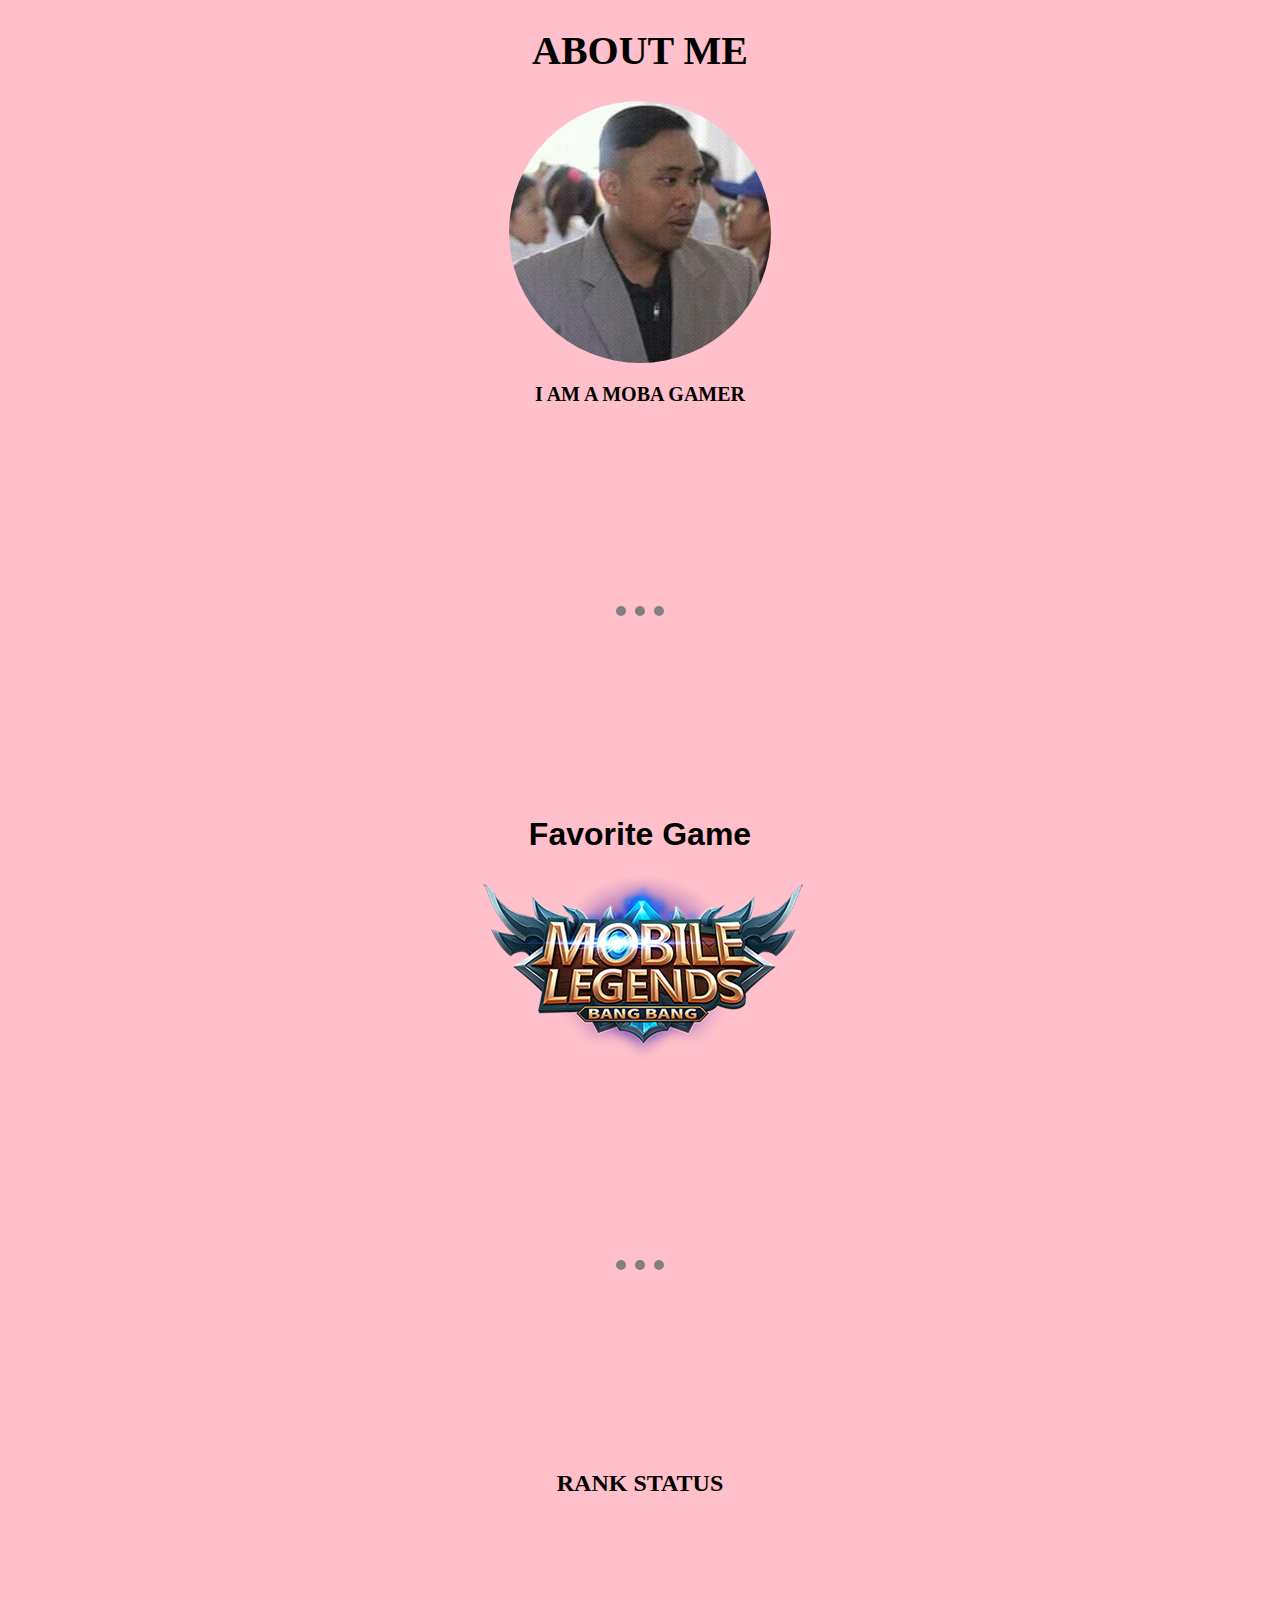
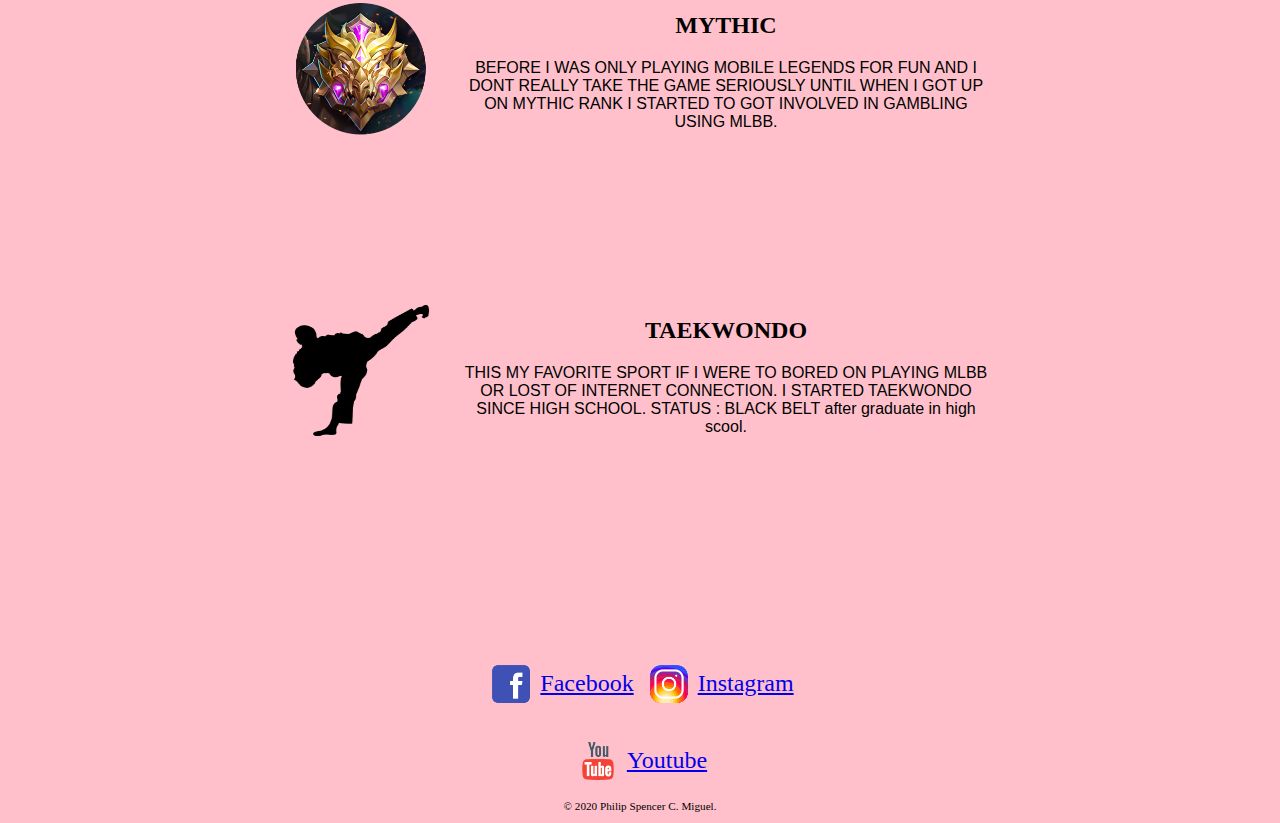
==== about.html @ 697c76f2 "Add files via upload" ====
<!DOCTYPE html>
<html lang="en">
<head>
    <meta charset="UTF-8">
    <meta name="viewport" content="width=device-width, initial-scale=1.0">
    <link rel="stylesheet" href="css.css">
    <title>About Me</title>
</head>
<body>
    <div class="top-container">
        <h1 style="text-align: center; font-weight: bold; font-family: 'Lobster', cursive; font-size: 40px;">ABOUT ME</h1>
        <img class="ChildProg" src="Prof.png" alt="ChildProg-img">
        <p style="text-align: center; font-weight: bold; font-family: 'Lobster', cursive; font-size: 20px;">I AM A MOBA GAMER</p>
        </div>
        <hr style="border-color: gray; border-style: dotted none none; border-width: 10px; width: 5%; margin-top: 200px; margin-bottom: 200px;">
        <h1>Favorite Game</h1>
        <div class="middle-container">
                <img src="Mobilelegends.png" alt="">
        <hr style="border-color: gray; border-style: dotted none none; border-width: 10px; width: 5%; margin-top: 200px; margin-bottom: 200px;">
            </body>
            <h2 style="text-align-last: center; font-family: 'Lobster', cursive;">RANK STATUS</h2>
            <br>
            <br>
            <br>
                <table class="skills-1" cellspacing="20" style="padding-left: 3cm; padding-right: 3cm;">
                  <tbody><tr>
                    <td>
                      <img class="skill" src="mythic.png" alt="c#-img" width="150" height="150">
                    </td>
                    <td>
                      <h2 class="skills_a" style="font-family: 'Lobster', cursive;">MYTHIC</h2>
                      <p class="skills_b">
                          BEFORE I WAS ONLY PLAYING MOBILE LEGENDS
                          FOR FUN AND I DONT REALLY TAKE THE GAME
                          SERIOUSLY UNTIL WHEN I GOT UP ON MYTHIC
                          RANK I STARTED TO GOT INVOLVED IN GAMBLING
                          USING MLBB.
                      </p>
                    </td>
                  </tr>
                </tbody></table>
            </head>
            <br>
            <br>
            <br>
            <br>
            <br>
            <br>
            <table class="skills-2" cellspacing="20" style="padding-left: 3cm; padding-right: 3cm;">
              <tbody><tr>
                <td>
                  <img class="skill" src="TAEK.png" alt="mlbb-img" width="150" height="150">
                </td>
                <td>
                  <h2 class="skills_a" style="font-family: 'Lobster', cursive;">TAEKWONDO</h2>
                  <p class="skills_b">
                    THIS MY FAVORITE SPORT IF I WERE
                    TO BORED ON PLAYING MLBB OR LOST
                    OF INTERNET CONNECTION. I STARTED
                    TAEKWONDO SINCE HIGH SCHOOL.
                    STATUS : BLACK BELT after graduate
                    in high scool.
                  </p>
                </td>
              </tr>
            </tbody></table>
        </div>
        <br>
        <br>
        <br>
        <br>
        <br>
        <br>
        <br>
        <br>
        <br>
        <br>
          <body style="padding-left: 3cm; padding-right: 3cm;">
        <div class="bottom-container" style="text-align: center; background-image: url(https://thumbs.gfycat.com/ExcellentCavernousHairstreakbutterfly-small.gif);font-family: 'Lobster', cursive; background-size: 100%; background-repeat: no-repeat;">
          <table style="margin: auto;">
            <tbody>
              <tr>
                <td>
                  <table>
                    <tbody>
                      <tr>
                        <td>
                          <img src="fb.png" alt="" width="50" height="50">
                        </td>
                        <td>
                          <a style="font-size: 150%;" class="footer-link" href="https://www.facebook.com/misgkie">Facebook</a>
                        </td>
                      </tr>
                    </tbody>
                  </table>
                </td>
                <td>
                  <table><tbody><tr>
                    <td>
                      <img src="insta.png" alt="" width="50" height="50">
                    </td>
                    <td>
                      <a style="font-size: 150%;" class="footer-link" href="https://www.instagram.com/spencermigs/">Instagram</a>
                    </td>
                  </tr></tbody></table>
                </td>
              </tr>
            </tbody>
          </table>
                  <br>
                  <table style="margin: auto;">
                    <tbody><tr>
                      <td>
                       <img src="yt.png" alt="" width="50" height="50"> 
                      </td>
                      <td>
                        <a style="font-size: 150%;" class="footer-link" href="https://www.youtube.com/channel/UCJmM-uK0DPaV9AdHuq7a2xA?view_as=subscriber">Youtube</a>
                      </td>
                    </tr></tbody>
                  </table>
            <p class="copyright" style="font-size: 70%;">© 2020 Philip Spencer C. Miguel.</p>
        </div>
</body>
</html>
---- css.css ----
body {
    width: 977px;
    margin: 0 auto;
    text-align: center;
    font-family: "Merriweather Sans", sans-serif;
    background-color: pink;
  }
  h1, p, h2 {
    display: block;
  }
  h3{
    text-align: center;
    font-size: xx-large;
  }
  img {
    display: block;
    margin-left: auto;
    margin-right: auto;
  }
  ul {
    list-style-type: none;
    margin: 0;
    padding: 0;
    overflow: hidden;
    background-color: #333;
    font-family: 'Lobster', cursive;
  }
  
  li {
    display: inline;
    margin: 0 0 0 50px;
    width: 100px;
  }
  
  li a, .dropbtn {
    display: inline-block;
    color: white;
    text-align: center;
    padding: 14px 16px;
    text-decoration: none;
  }
  
  li a:hover, .dropdown:hover .dropbtn {
    background-color: red;
  }
  
  li.dropdown {
    display: inline-block;
  }
  
  .dropdown-content {
    display: none;
    position: absolute;
    background-color: #f9f9f9;
    min-width: 160px;
    box-shadow: 0px 8px 16px 0px rgba(0,0,0,0.2);
    z-index: 1;
  }
  
  .dropdown-content a {
    color: black;
    padding: 12px 16px;
    text-decoration: none;
    display: block;
    text-align: left;
  }
  
  .dropdown-content a:hover {background-color: #f1f1f1;}
  
  .dropdown:hover .dropdown-content {
    display: block;
  }
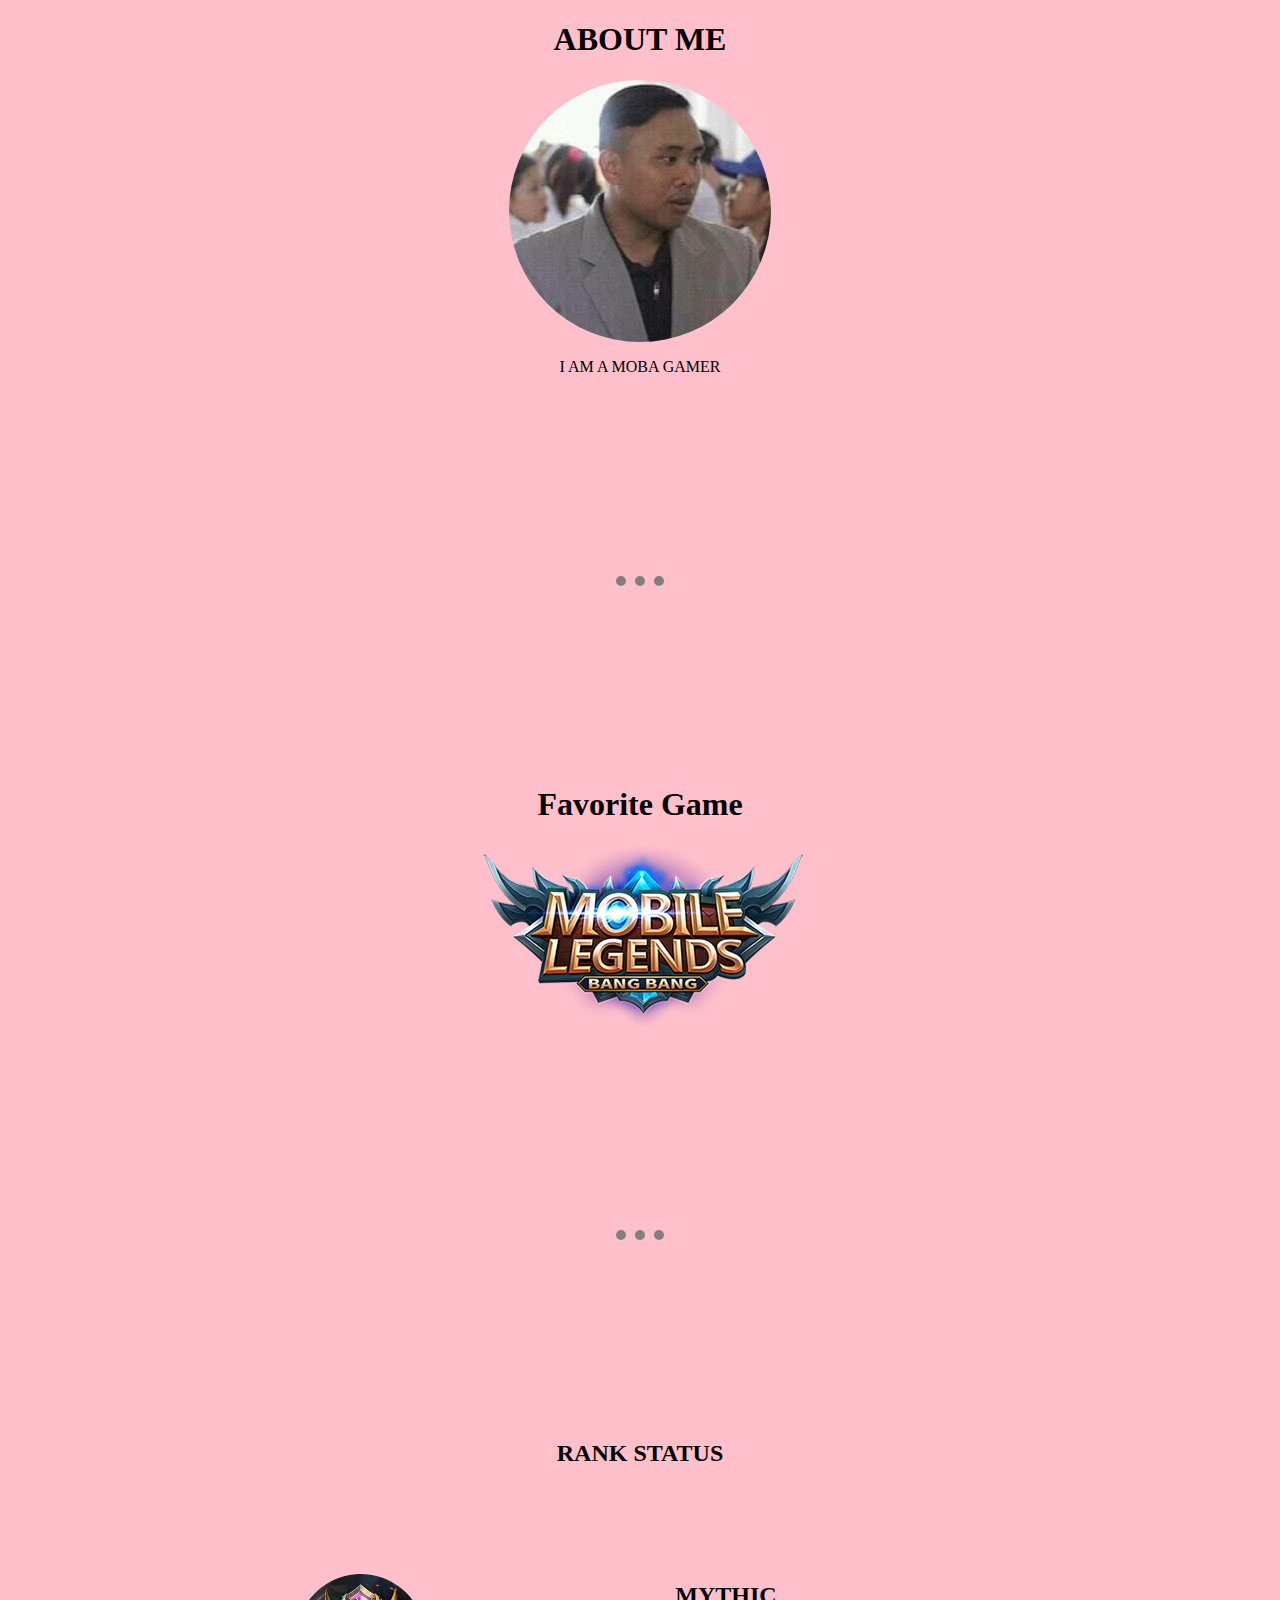
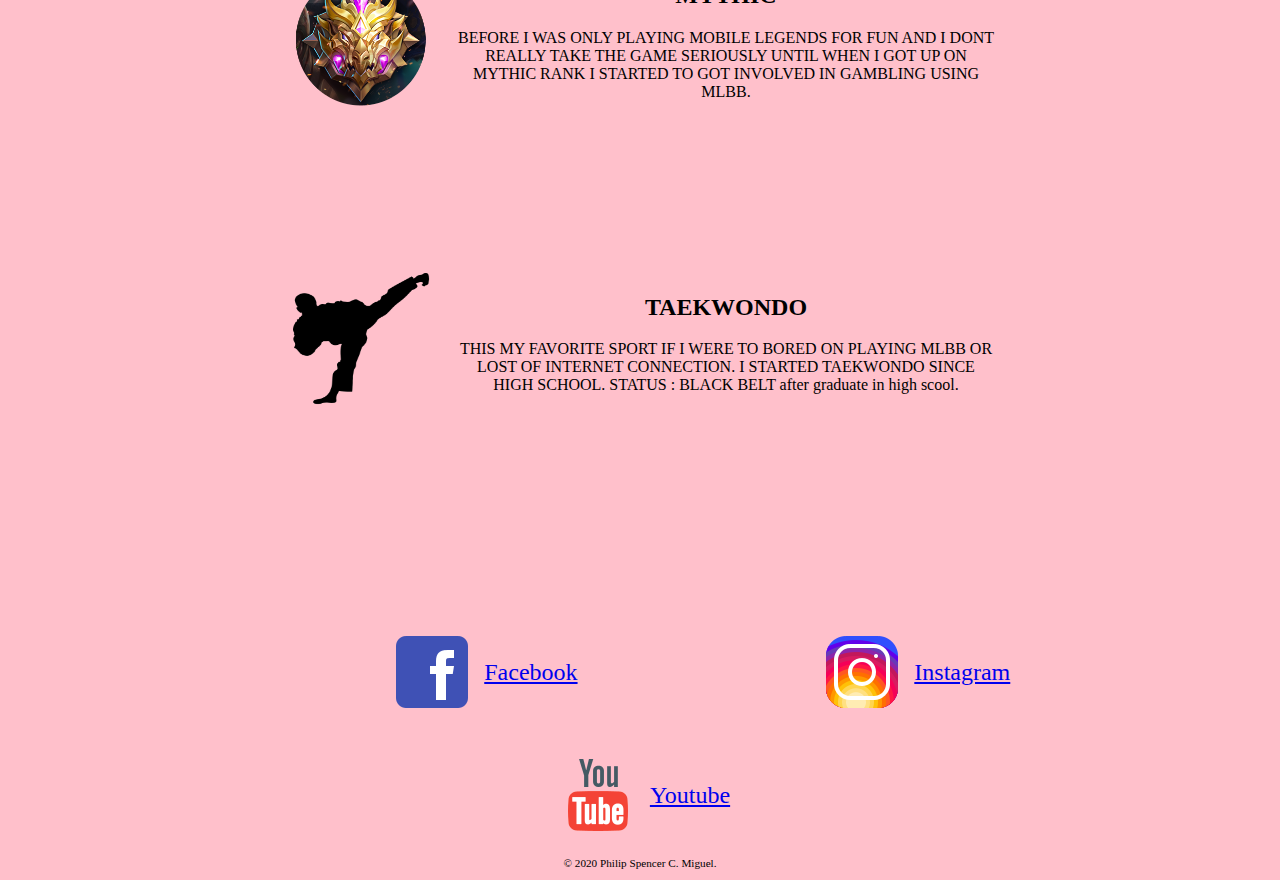
==== commit c291c6f3: "Add files via upload" ====
--- a/about.html
+++ b/about.html
@@ -8,27 +8,27 @@
 </head>
 <body>
     <div class="top-container">
-        <h1 style="text-align: center; font-weight: bold; font-family: 'Lobster', cursive; font-size: 40px;">ABOUT ME</h1>
+        <h1>ABOUT ME</h1>
         <img class="ChildProg" src="Prof.png" alt="ChildProg-img">
-        <p style="text-align: center; font-weight: bold; font-family: 'Lobster', cursive; font-size: 20px;">I AM A MOBA GAMER</p>
+        <p>I AM A MOBA GAMER</p>
         </div>
-        <hr style="border-color: gray; border-style: dotted none none; border-width: 10px; width: 5%; margin-top: 200px; margin-bottom: 200px;">
+        <hr>
         <h1>Favorite Game</h1>
         <div class="middle-container">
                 <img src="Mobilelegends.png" alt="">
-        <hr style="border-color: gray; border-style: dotted none none; border-width: 10px; width: 5%; margin-top: 200px; margin-bottom: 200px;">
+        <hr>
             </body>
-            <h2 style="text-align-last: center; font-family: 'Lobster', cursive;">RANK STATUS</h2>
+            <h2>RANK STATUS</h2>
             <br>
             <br>
             <br>
-                <table class="skills-1" cellspacing="20" style="padding-left: 3cm; padding-right: 3cm;">
+                <table class="skills-1" cellspacing="20">
                   <tbody><tr>
                     <td>
-                      <img class="skill" src="mythic.png" alt="c#-img" width="150" height="150">
+                      <img class="skill" src="mythic.png" alt="c#-img">
                     </td>
                     <td>
-                      <h2 class="skills_a" style="font-family: 'Lobster', cursive;">MYTHIC</h2>
+                      <h2 class="skills_a">MYTHIC</h2>
                       <p class="skills_b">
                           BEFORE I WAS ONLY PLAYING MOBILE LEGENDS
                           FOR FUN AND I DONT REALLY TAKE THE GAME
@@ -46,13 +46,13 @@
             <br>
             <br>
             <br>
-            <table class="skills-2" cellspacing="20" style="padding-left: 3cm; padding-right: 3cm;">
+            <table class="skills-2" cellspacing="20">
               <tbody><tr>
                 <td>
-                  <img class="skill" src="TAEK.png" alt="mlbb-img" width="150" height="150">
+                  <img class="skill" src="TAEK.png" alt="mlbb-img">
                 </td>
                 <td>
-                  <h2 class="skills_a" style="font-family: 'Lobster', cursive;">TAEKWONDO</h2>
+                  <h2 class="skills_a">TAEKWONDO</h2>
                   <p class="skills_b">
                     THIS MY FAVORITE SPORT IF I WERE
                     TO BORED ON PLAYING MLBB OR LOST
@@ -75,9 +75,9 @@
         <br>
         <br>
         <br>
-          <body style="padding-left: 3cm; padding-right: 3cm;">
-        <div class="bottom-container" style="text-align: center; background-image: url(https://thumbs.gfycat.com/ExcellentCavernousHairstreakbutterfly-small.gif);font-family: 'Lobster', cursive; background-size: 100%; background-repeat: no-repeat;">
-          <table style="margin: auto;">
+          <body>
+        <div class="bottom-container">
+          <table>
             <tbody>
               <tr>
                 <td>
@@ -85,10 +85,10 @@
                     <tbody>
                       <tr>
                         <td>
-                          <img src="fb.png" alt="" width="50" height="50">
+                          <img src="fb.png" alt="">
                         </td>
                         <td>
-                          <a style="font-size: 150%;" class="footer-link" href="https://www.facebook.com/misgkie">Facebook</a>
+                          <a class="footer-link" href="https://www.facebook.com/misgkie">Facebook</a>
                         </td>
                       </tr>
                     </tbody>
@@ -97,10 +97,10 @@
                 <td>
                   <table><tbody><tr>
                     <td>
-                      <img src="insta.png" alt="" width="50" height="50">
+                      <img src="insta.png" alt="">
                     </td>
                     <td>
-                      <a style="font-size: 150%;" class="footer-link" href="https://www.instagram.com/spencermigs/">Instagram</a>
+                      <a class="footer-link" href="https://www.instagram.com/spencermigs/">Instagram</a>
                     </td>
                   </tr></tbody></table>
                 </td>
@@ -108,17 +108,17 @@
             </tbody>
           </table>
                   <br>
-                  <table style="margin: auto;">
+                  <table>
                     <tbody><tr>
                       <td>
-                       <img src="yt.png" alt="" width="50" height="50"> 
+                       <img src="yt.png" alt=""> 
                       </td>
                       <td>
-                        <a style="font-size: 150%;" class="footer-link" href="https://www.youtube.com/channel/UCJmM-uK0DPaV9AdHuq7a2xA?view_as=subscriber">Youtube</a>
+                        <a class="footer-link" href="https://www.youtube.com/channel/UCJmM-uK0DPaV9AdHuq7a2xA?view_as=subscriber">Youtube</a>
                       </td>
                     </tr></tbody>
                   </table>
-            <p class="copyright" style="font-size: 70%;">© 2020 Philip Spencer C. Miguel.</p>
+            <p class="copyright">© 2020 Philip Spencer C. Miguel.</p>
         </div>
 </body>
 </html>--- a/css.css
+++ b/css.css
@@ -5,8 +5,17 @@
     font-family: "Merriweather Sans", sans-serif;
     background-color: pink;
   }
+  hr {
+    border-color: gray;
+    border-style: dotted none none;
+    border-width: 10px;
+    width: 5%;
+    margin-top: 200px;
+    margin-bottom: 200px;
+  }
   h1, p, h2 {
     display: block;
+    font-family: 'Lobster', cursive;
   }
   h3{
     text-align: center;
@@ -25,7 +34,6 @@
     background-color: #333;
     font-family: 'Lobster', cursive;
   }
-  
   li {
     display: inline;
     margin: 0 0 0 50px;
@@ -70,3 +78,29 @@
   .dropdown:hover .dropdown-content {
     display: block;
   }
+  table {
+    margin: auto;
+    padding-left: 3cm; 
+    padding-right: 3cm;
+  }
+  .bottom-container {
+    text-align: center;
+    background-image: url(https://thumbs.gfycat.com/ExcellentCavernousHairstreakbutterfly-small.gif);
+    font-family: 'Lobster', cursive;
+    background-size: 100%;
+    background-repeat: no-repeat;
+  }
+  .skill {
+    width: 150px;
+    height: 150px;
+  }
+  .kill {
+    width: 50px;
+    height: 50px;
+  }
+  .footer-link {
+    font-size: 150%;
+  }
+  .copyright {
+    font-size: 70%;
+  }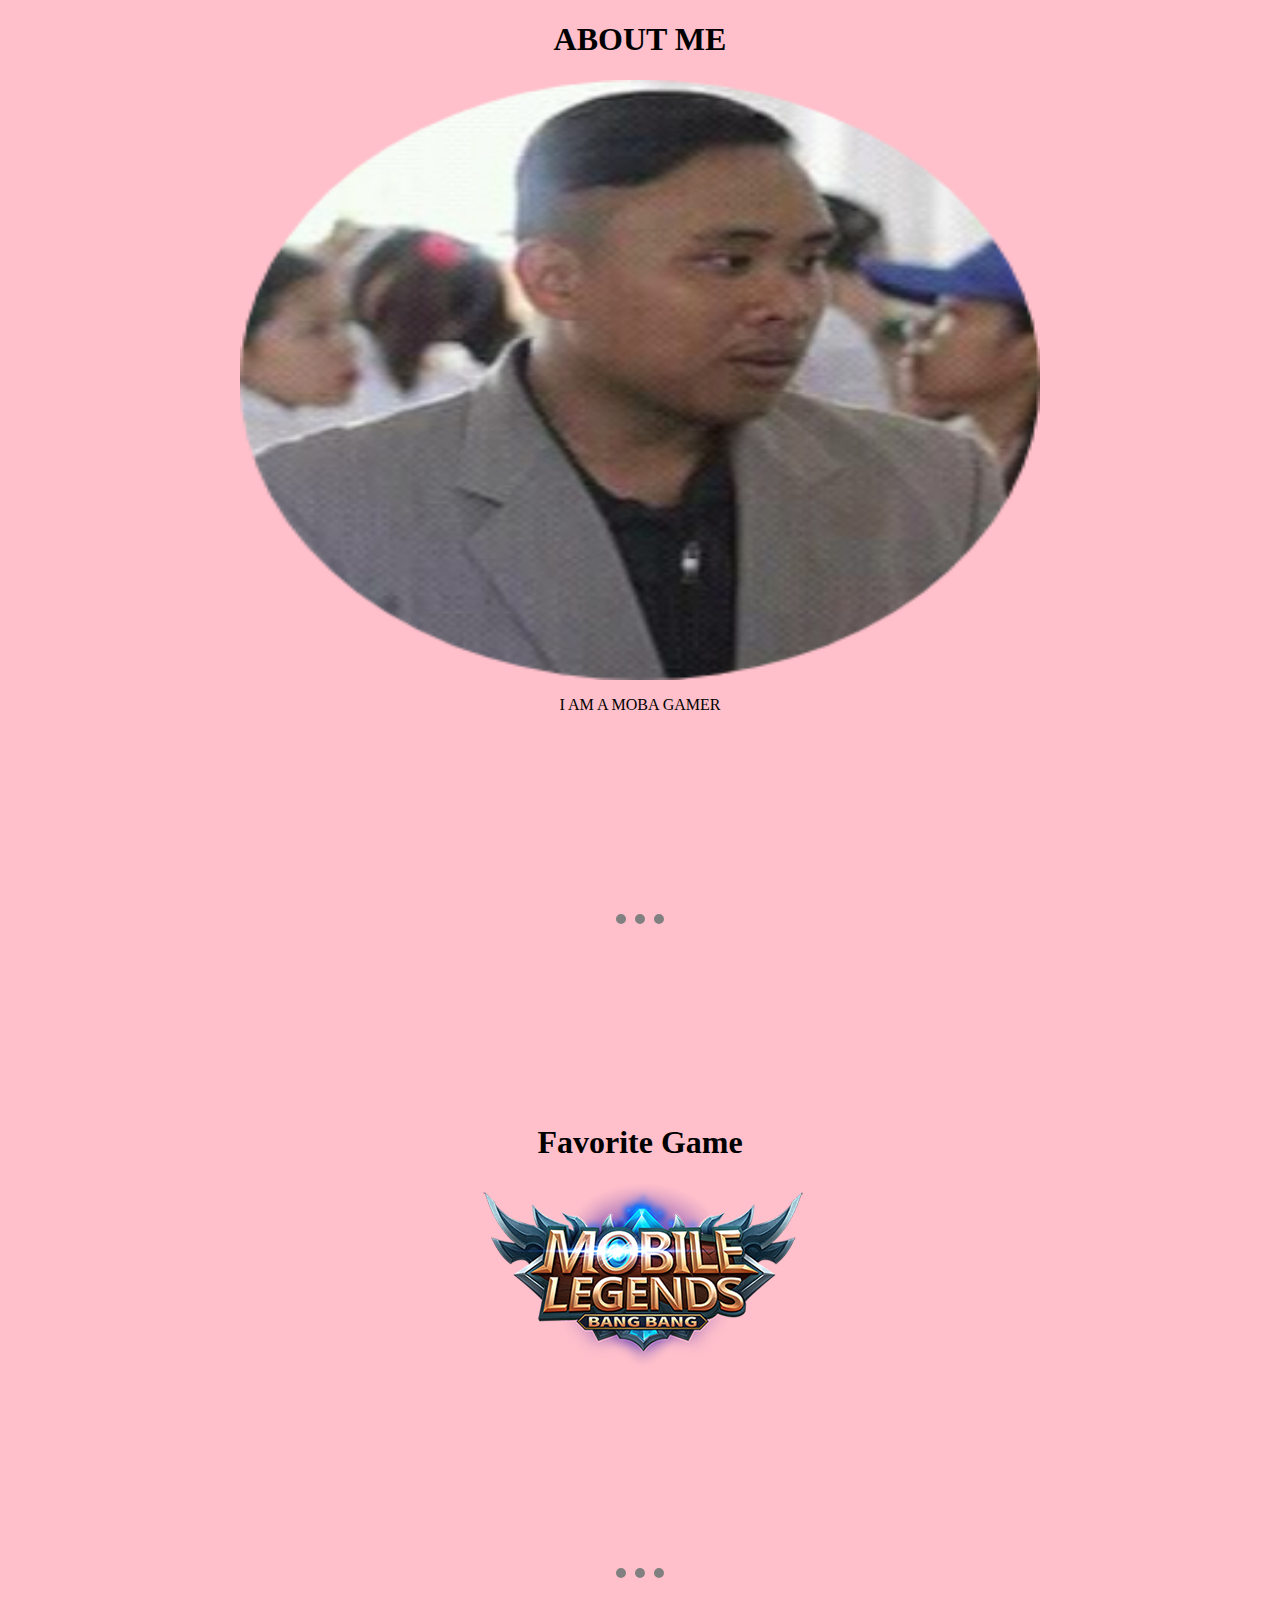
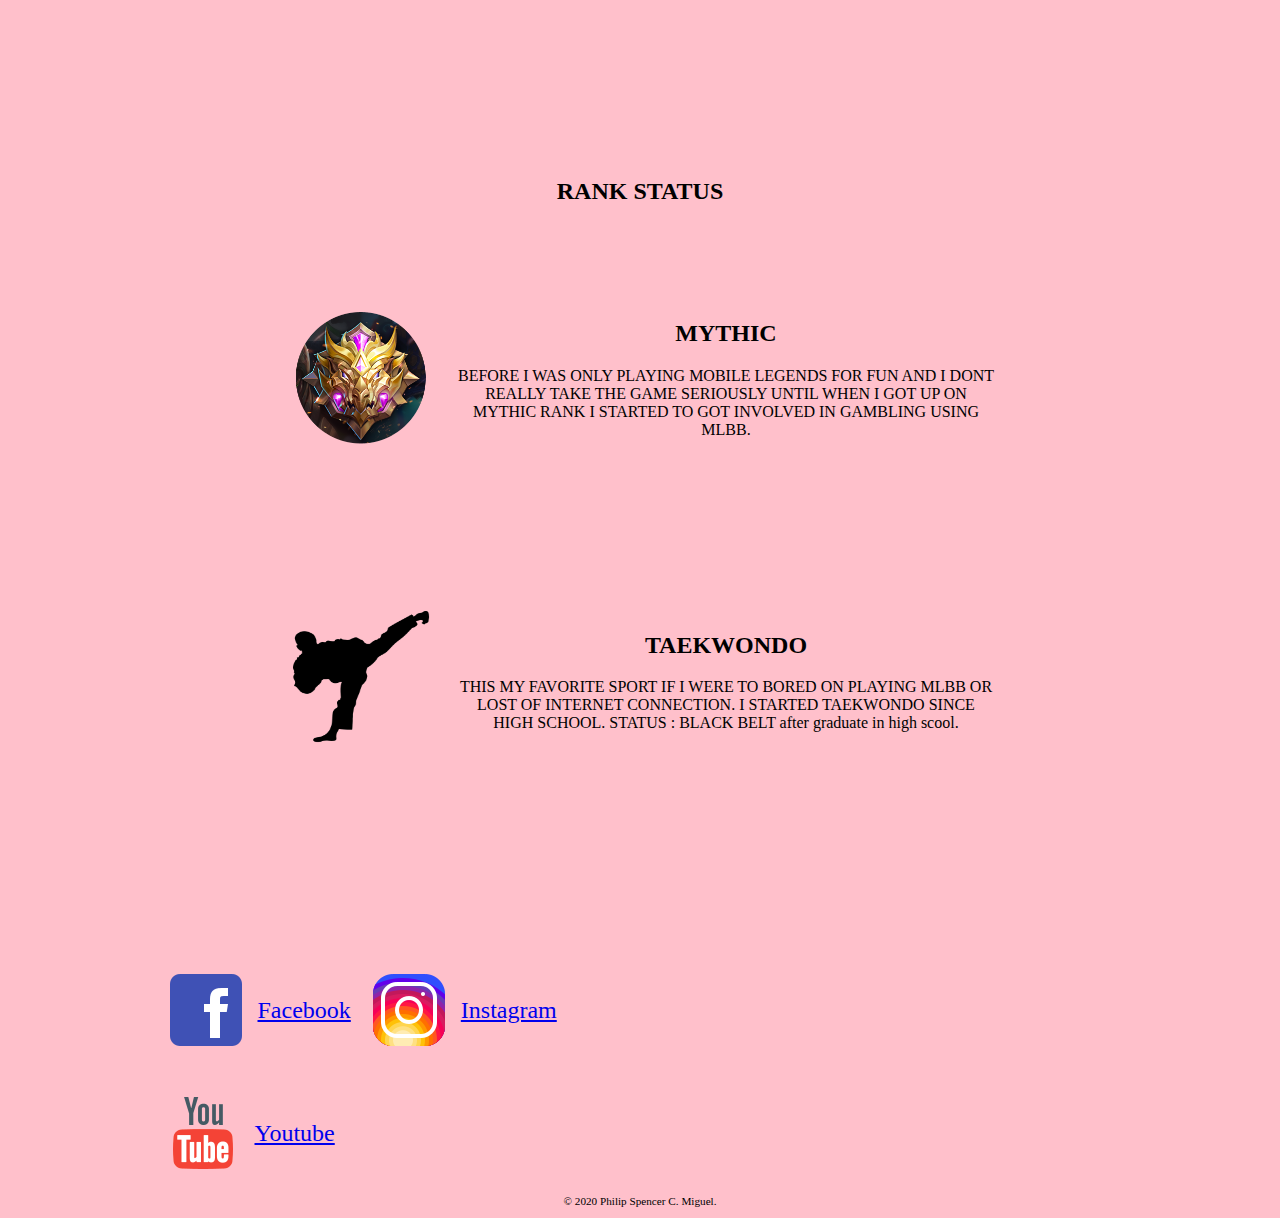
==== commit 68539d3e: "Add files via upload" ====
--- a/about.html
+++ b/about.html
@@ -3,19 +3,19 @@
 <head>
     <meta charset="UTF-8">
     <meta name="viewport" content="width=device-width, initial-scale=1.0">
-    <link rel="stylesheet" href="css.css">
+    <link rel="stylesheet" href="css/css.css">
     <title>About Me</title>
 </head>
 <body>
     <div class="top-container">
         <h1>ABOUT ME</h1>
-        <img class="ChildProg" src="Prof.png" alt="ChildProg-img">
+        <img class="ChildProg" src="images/Prof.png" alt="ChildProg-img">
         <p>I AM A MOBA GAMER</p>
         </div>
         <hr>
         <h1>Favorite Game</h1>
         <div class="middle-container">
-                <img src="Mobilelegends.png" alt="">
+                <img src="images/Mobilelegends.png" alt="">
         <hr>
             </body>
             <h2>RANK STATUS</h2>
@@ -25,7 +25,7 @@
                 <table class="skills-1" cellspacing="20">
                   <tbody><tr>
                     <td>
-                      <img class="skill" src="mythic.png" alt="c#-img">
+                      <img class="skill" src="images/mythic.png" alt="c#-img">
                     </td>
                     <td>
                       <h2 class="skills_a">MYTHIC</h2>
@@ -49,7 +49,7 @@
             <table class="skills-2" cellspacing="20">
               <tbody><tr>
                 <td>
-                  <img class="skill" src="TAEK.png" alt="mlbb-img">
+                  <img class="skill" src="images/TAEK.png" alt="mlbb-img">
                 </td>
                 <td>
                   <h2 class="skills_a">TAEKWONDO</h2>
@@ -85,7 +85,7 @@
                     <tbody>
                       <tr>
                         <td>
-                          <img src="fb.png" alt="">
+                          <img src="images/fb.png" alt="">
                         </td>
                         <td>
                           <a class="footer-link" href="https://www.facebook.com/misgkie">Facebook</a>
@@ -97,7 +97,7 @@
                 <td>
                   <table><tbody><tr>
                     <td>
-                      <img src="insta.png" alt="">
+                      <img src="images/insta.png" alt="">
                     </td>
                     <td>
                       <a class="footer-link" href="https://www.instagram.com/spencermigs/">Instagram</a>
@@ -111,7 +111,7 @@
                   <table>
                     <tbody><tr>
                       <td>
-                       <img src="yt.png" alt=""> 
+                       <img src="images/yt.png" alt=""> 
                       </td>
                       <td>
                         <a class="footer-link" href="https://www.youtube.com/channel/UCJmM-uK0DPaV9AdHuq7a2xA?view_as=subscriber">Youtube</a>
--- a/css/css.css
+++ b/css/css.css
@@ -0,0 +1,124 @@
+body {
+    width: 977px;
+    margin: 0 auto;
+    text-align: center;
+    font-family: "Merriweather Sans", sans-serif;
+    background-color: pink;
+  }
+  hr {
+    border-color: gray;
+    border-style: dotted none none;
+    border-width: 10px;
+    width: 5%;
+    margin-top: 200px;
+    margin-bottom: 200px;
+  }
+  h1, p, h2 {
+    display: block;
+    font-family: 'Lobster', cursive;
+  }
+  h3{
+    text-align: center;
+    font-size: xx-large;
+  }
+  img {
+    display: block;
+    margin-left: auto;
+    margin-right: auto;
+  }
+  ul {
+    list-style-type: none;
+    margin: 0;
+    padding: 0;
+    overflow: hidden;
+    background-color: #333;
+    font-family: 'Lobster', cursive;
+  }
+  li {
+    display: inline;
+    margin: 0 0 0 50px;
+    width: 100px;
+  }
+  
+  li a, .dropbtn {
+    display: inline-block;
+    color: white;
+    text-align: center;
+    padding: 14px 16px;
+    text-decoration: none;
+  }
+  
+  li a:hover, .dropdown:hover .dropbtn {
+    background-color: red;
+  }
+  
+  li.dropdown {
+    display: inline-block;
+  }
+  
+  .dropdown-content {
+    display: none;
+    position: absolute;
+    background-color: #f9f9f9;
+    min-width: 160px;
+    box-shadow: 0px 8px 16px 0px rgba(0,0,0,0.2);
+    z-index: 1;
+  }
+  
+  .dropdown-content a {
+    color: black;
+    padding: 12px 16px;
+    text-decoration: none;
+    display: block;
+    text-align: left;
+  }
+  
+  .dropdown-content a:hover {background-color: #f1f1f1;}
+  
+  .dropdown:hover .dropdown-content {
+    display: block;
+  }
+  .skills-1 {
+    margin: auto;
+    padding-left: 3cm; 
+    padding-right: 3cm;
+  }
+  .skills-2 {
+    margin: auto;
+    padding-left: 3cm; 
+    padding-right: 3cm;
+  }
+  .chan {
+    margin: auto;
+    padding-left: 3cm;
+    padding-right: 3cm;
+  }
+  .bottom-container {
+    text-align: center;
+    background-image: url(https://thumbs.gfycat.com/ExcellentCavernousHairstreakbutterfly-small.gif);
+    font-family: 'Lobster', cursive;
+    background-size: 100%;
+    background-repeat: no-repeat;
+  }
+  .skill {
+    width: 150px;
+    height: 150px;
+  }
+  .kill {
+    width: 50px;
+    height: 50px;
+  }
+  .footer-link {
+    font-size: 150%;
+  }
+  .copyright {
+    font-size: 70%;
+  }
+  .ChildProg {
+    height: 600px;
+    width: 800px;
+  }
+  .cloud {
+    width: 600px;
+    height: 100px;
+  }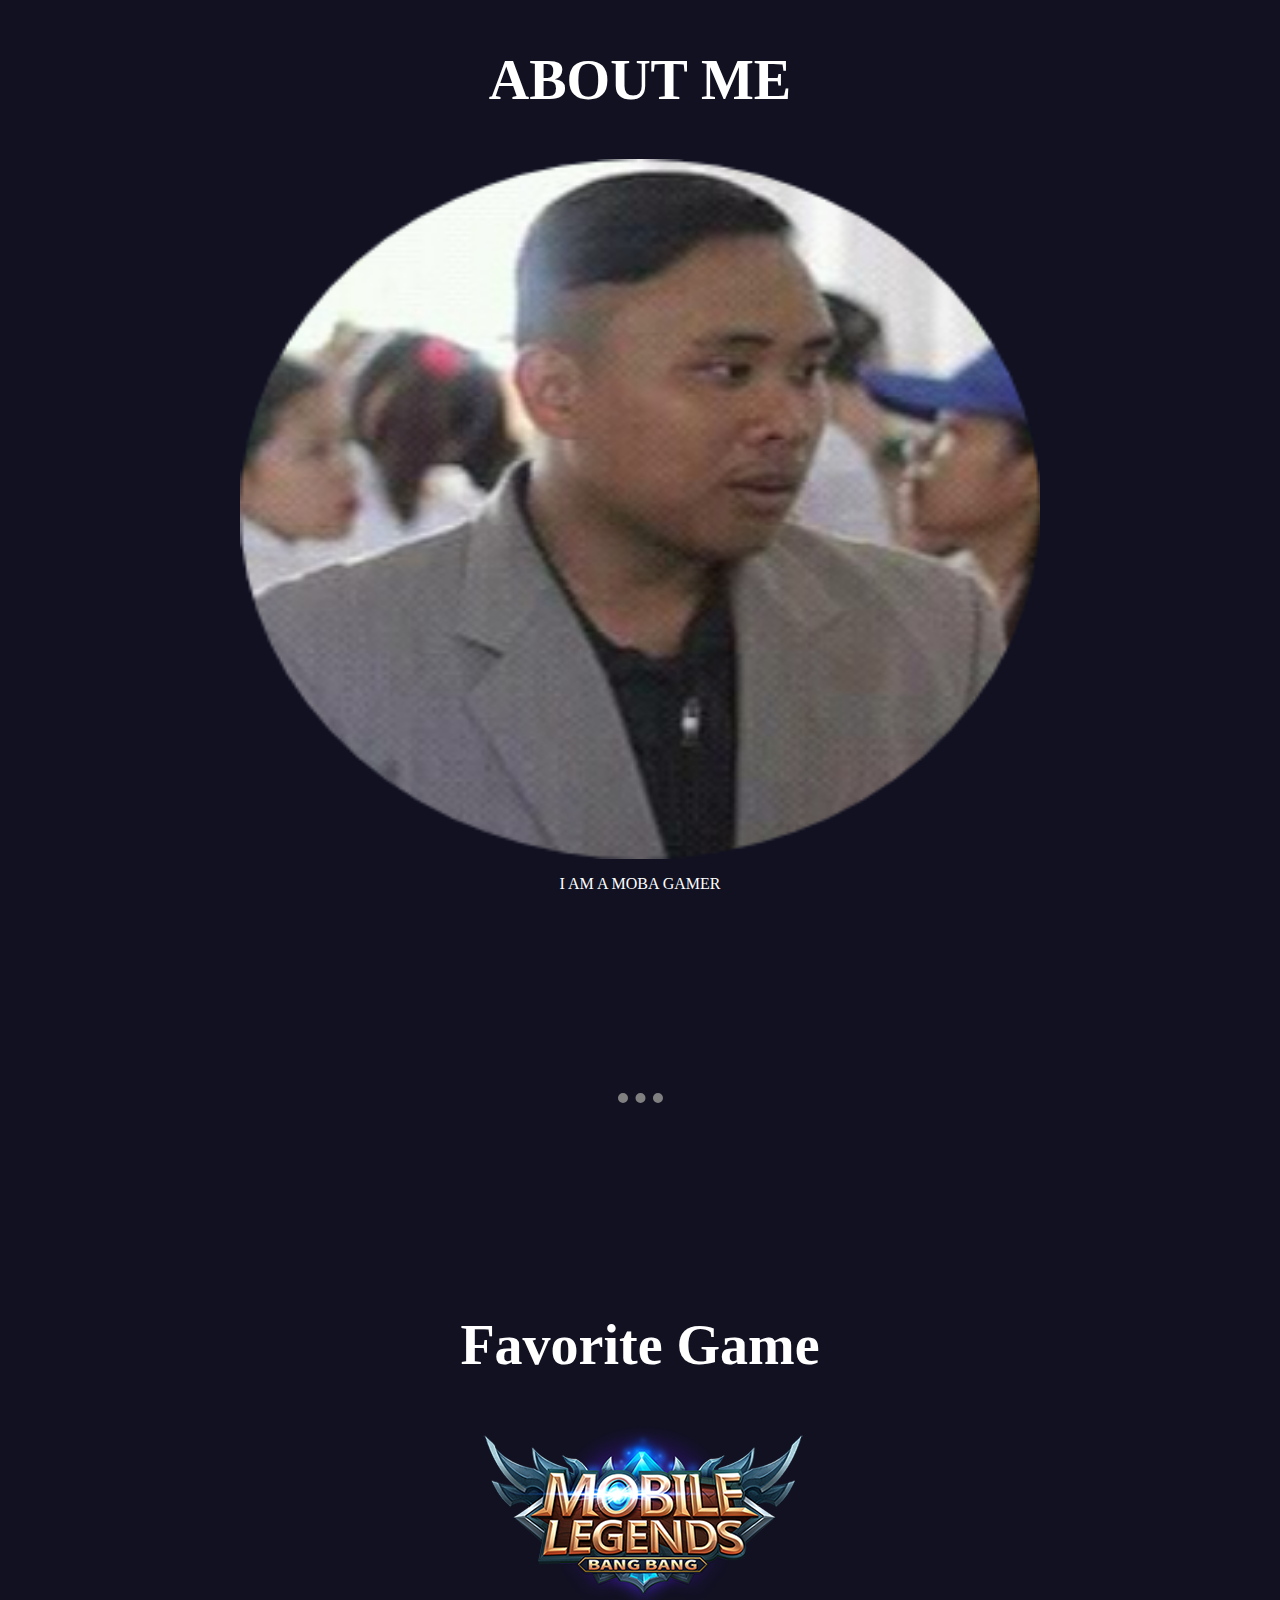
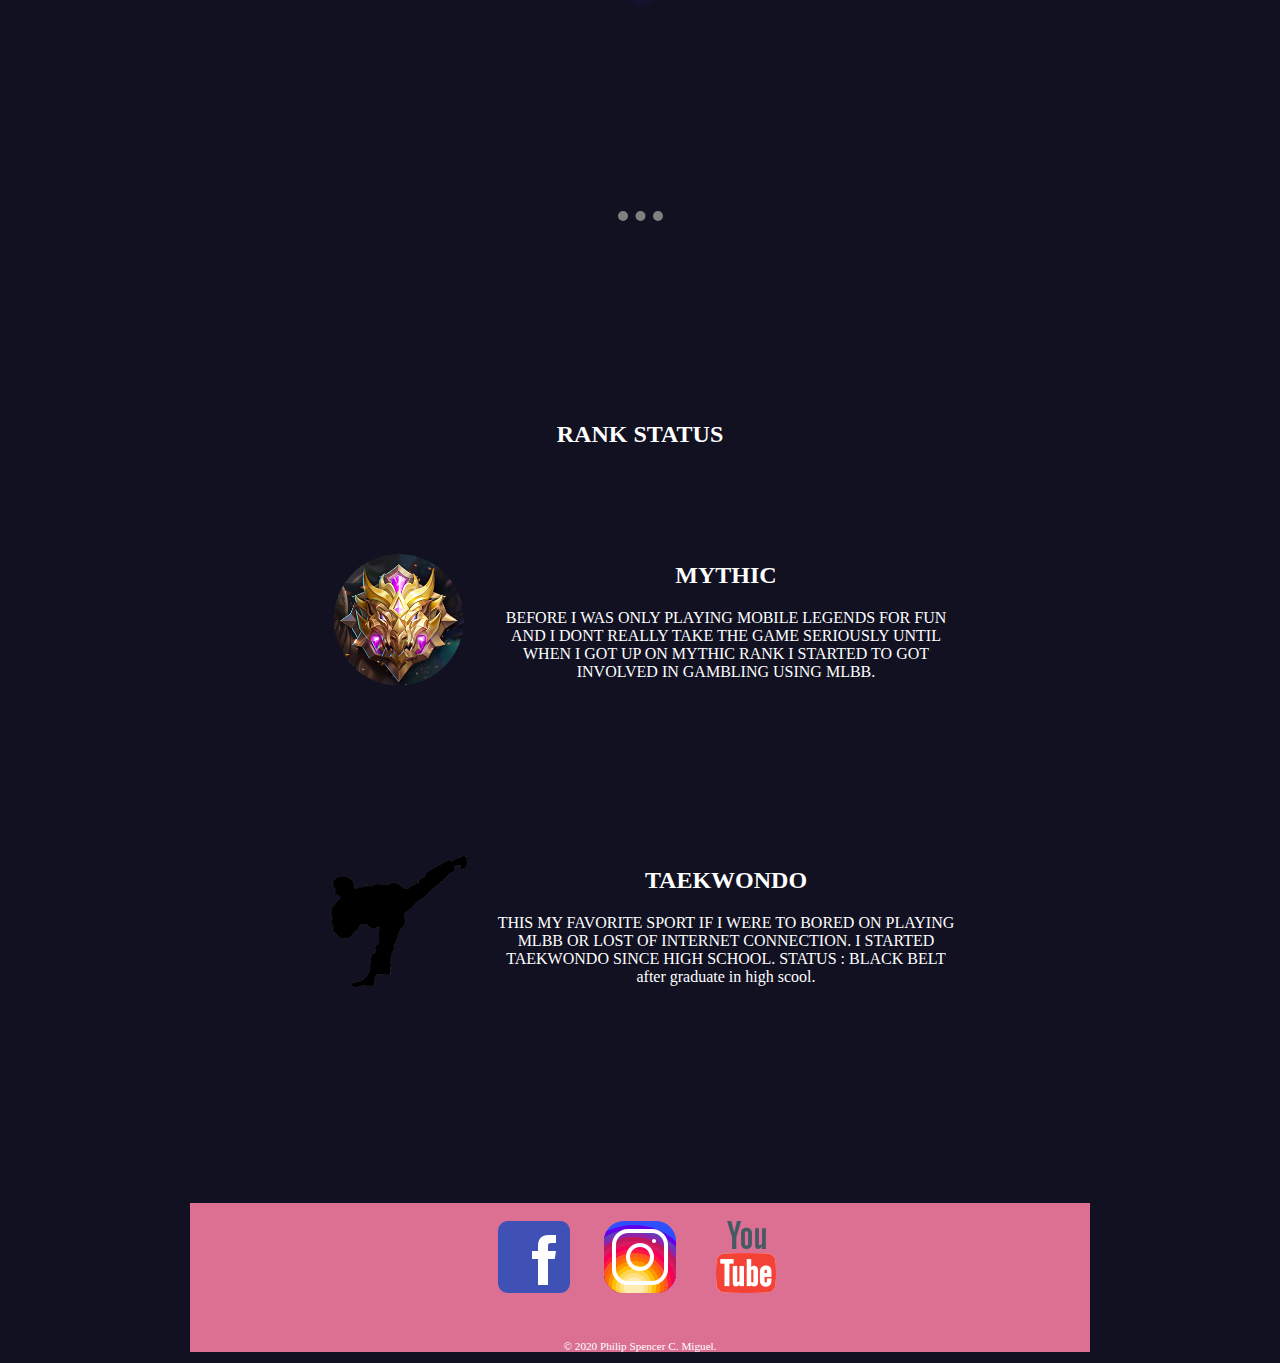
==== commit b316397a: "Add files via upload" ====
--- a/about.html
+++ b/about.html
@@ -77,7 +77,7 @@
         <br>
           <body>
         <div class="bottom-container">
-          <table>
+          <table class="okay">
             <tbody>
               <tr>
                 <td>
@@ -85,10 +85,7 @@
                     <tbody>
                       <tr>
                         <td>
-                          <img src="images/fb.png" alt="">
-                        </td>
-                        <td>
-                          <a class="footer-link" href="https://www.facebook.com/misgkie">Facebook</a>
+                          <a class="footer-link" href="https://www.facebook.com/misgkie"><img src="images/fb.png" alt=""></a>
                         </td>
                       </tr>
                     </tbody>
@@ -97,27 +94,21 @@
                 <td>
                   <table><tbody><tr>
                     <td>
-                      <img src="images/insta.png" alt="">
+                      <a class="footer-link" href="https://www.instagram.com/spencermigs/"><img src="images/insta.png" alt=""></a>
                     </td>
+                  </tr></tbody></table>
+                </td>
+                <td>
+                  <table><tbody><tr>
                     <td>
-                      <a class="footer-link" href="https://www.instagram.com/spencermigs/">Instagram</a>
+                      <a class="footer-link" href="https://www.youtube.com/channel/UCJmM-uK0DPaV9AdHuq7a2xA?view_as=subscriber"><img src="images/yt.png" alt=""></a>
                     </td>
                   </tr></tbody></table>
                 </td>
               </tr>
             </tbody>
           </table>
-                  <br>
-                  <table>
-                    <tbody><tr>
-                      <td>
-                       <img src="images/yt.png" alt=""> 
-                      </td>
-                      <td>
-                        <a class="footer-link" href="https://www.youtube.com/channel/UCJmM-uK0DPaV9AdHuq7a2xA?view_as=subscriber">Youtube</a>
-                      </td>
-                    </tr></tbody>
-                  </table>
+          <br>
             <p class="copyright">© 2020 Philip Spencer C. Miguel.</p>
         </div>
 </body>
--- a/css/css.css
+++ b/css/css.css
@@ -1,9 +1,10 @@
 body {
-    width: 977px;
+    width: 900px;
     margin: 0 auto;
     text-align: center;
     font-family: "Merriweather Sans", sans-serif;
-    background-color: pink;
+    background-color: #112;
+    color: #fff;
   }
   hr {
     border-color: gray;
@@ -16,6 +17,12 @@
   h1, p, h2 {
     display: block;
     font-family: 'Lobster', cursive;
+  }
+  h1 {
+    font-style: normal;
+    font: 900px;
+    font-size: 3.5rem;
+    line-height: 1.5;
   }
   h3{
     text-align: center;
@@ -94,8 +101,9 @@
     padding-right: 3cm;
   }
   .bottom-container {
+    margin: auto;
     text-align: center;
-    background-image: url(https://thumbs.gfycat.com/ExcellentCavernousHairstreakbutterfly-small.gif);
+    background-color: palevioletred;
     font-family: 'Lobster', cursive;
     background-size: 100%;
     background-repeat: no-repeat;
@@ -115,10 +123,31 @@
     font-size: 70%;
   }
   .ChildProg {
-    height: 600px;
+    height: 700px;
     width: 800px;
   }
   .cloud {
-    width: 600px;
-    height: 100px;
+  position: absolute;
+  left: 300px;
+  opacity: 0.6;
+  bottom: 300px;
+  width: 300px;
+  height: 100px;
+  }
+  .clouds {
+  position: absolute;
+  right: 300px;
+  opacity: 0.6;
+  top: 300px;
+  width: 300px;
+  height: 100px;
+  }
+  .okay {
+    text-align: center;
+    margin: auto;
+  }
+  @media (max-width: 1028px) {
+    .top-container {
+      text-align: center;
+    }
   }